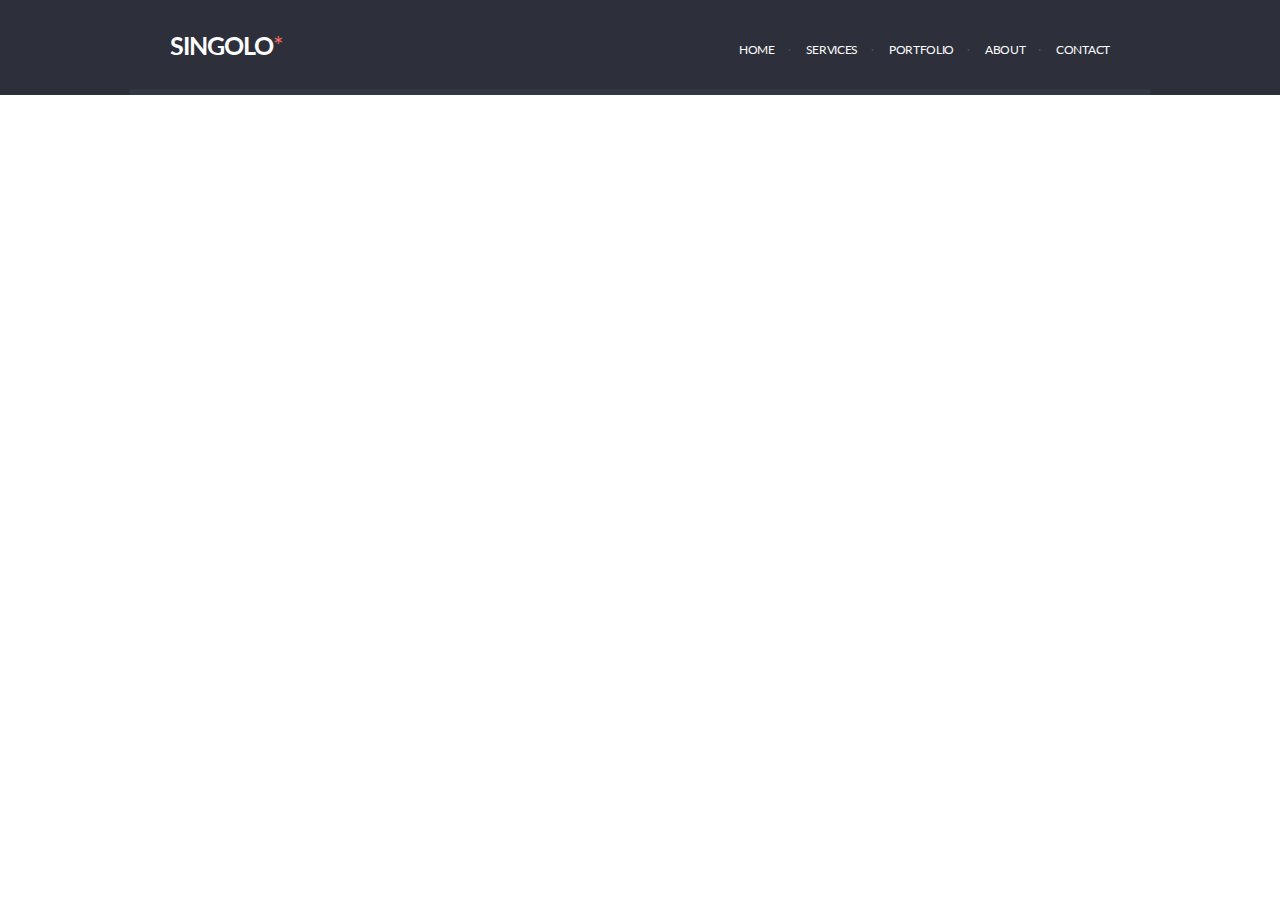
==== singolo1.html @ 24afcf8a "feat: add header" ====
<!DOCTYPE html>
<html lang="en">
<head>
  <meta charset="utf-8">
  <title>Singolo</title>
  <link rel="stylesheet" href="singolo1.css">
  <link href="https://fonts.googleapis.com/css?family=Lato&display=swap" rel="stylesheet">
</head>
<body>
  <header>
    <div class="header-inner">
      <div class="logo">SINGOLO<span>*</span></div>
      <nav>
        <ul>
          <li>HOME</li>
          <li>SERVICES</li>
          <li>PORTFOLIO</li>
          <li>ABOUT</li>
          <li>CONTACT</li>
        </ul>
      </nav>
    </div>
  </header>
</body>
</html>
---- singolo1.css ----
body {
  font-family: 'Lato', sans-serif;
  width: 100%;
  margin: 0;
  padding: 0;
}

header {
  background-color: #2d303a;
}
.header-inner {
  width: 1020px;
  height: 95px;
  padding: 0 40px;
  margin: auto;
  border-bottom: 6px solid #323746;
  display: flex;
  color: #ffffff;
  align-items: center;
  justify-content: space-between;
  box-sizing: border-box;
}

.logo {
  font-size: 25px;
  font-weight: 700;
  letter-spacing: -1px;
}

.logo span {
  font-weight: normal;
  color: #f06c64;
}

nav {
  font-size: 12px;
}

ul {
  display: flex;
  padding-top: 10px;
  list-style: none;
}

nav li {
  margin-left: 13px;
  letter-spacing: -0.3px;
  cursor: pointer;
  transition: linear 0.2s;
}

nav li:hover {
  color: #f06c64;
}

nav li:before {
  content: "\00B7 ";
  color: #494e62;
  margin-right: 15px;
}

nav li:first-child:before {
  display: none;
}
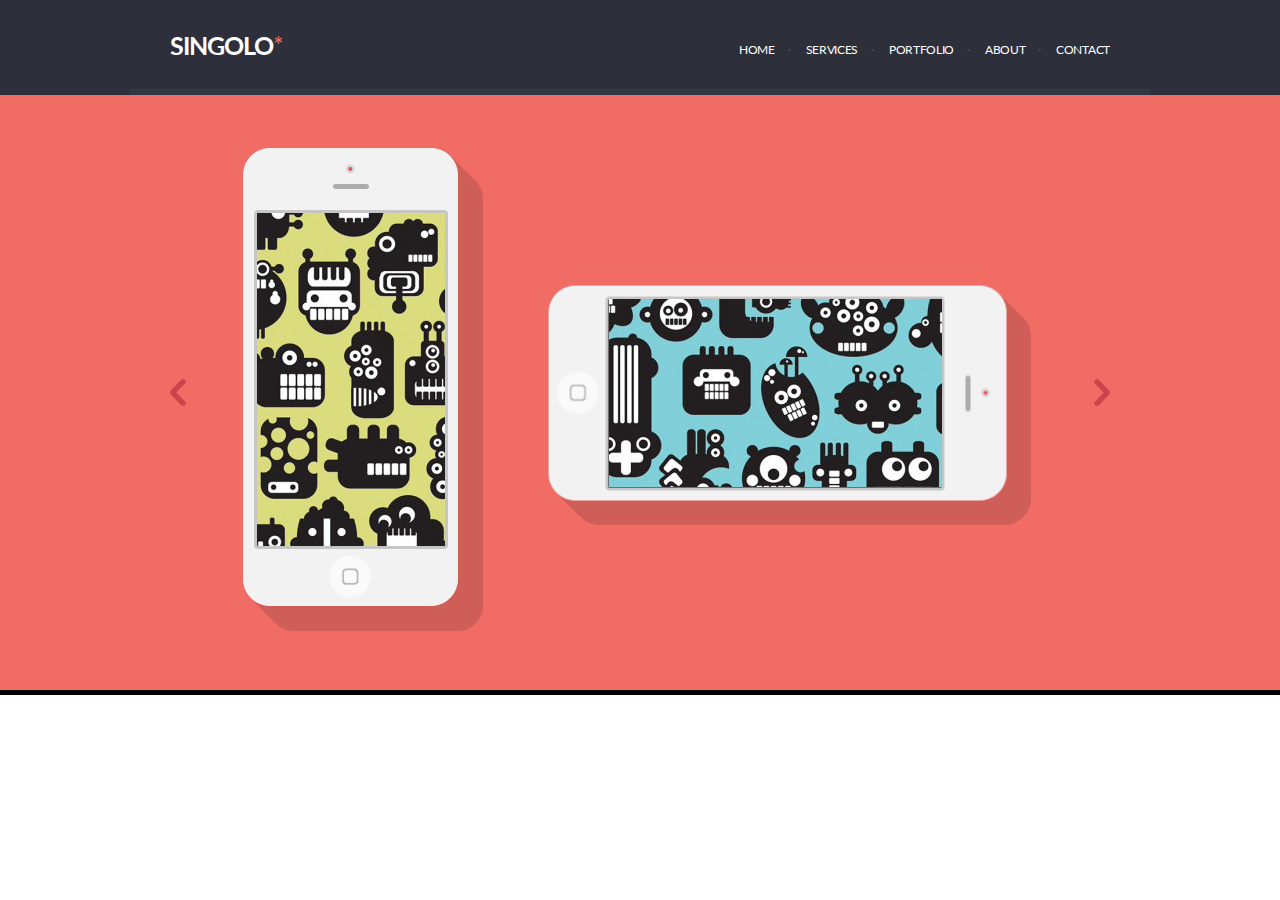
==== commit 7fbf0fd7: "feat: add slider" ====
--- a/singolo1.html
+++ b/singolo1.html
@@ -9,7 +9,9 @@
 <body>
   <header>
     <div class="header-inner">
-      <div class="logo">SINGOLO<span>*</span></div>
+      <div class="logo">
+        <h1>SINGOLO<span>*</span></h1>
+      </div>
       <nav>
         <ul>
           <li>HOME</li>
@@ -21,5 +23,25 @@
       </nav>
     </div>
   </header>
+  <section class="slider">
+    <div class="slider-inner">
+      <div class="arrow-left">
+        <img src="assets/arrow.svg">
+      </div>
+      <div class="vertical-phone">
+        <div class="phone-content"></div>
+        <img class="iphone" src="assets/iphone.svg">
+        <img class="shadow" src="assets/shadow.svg">
+      </div>
+      <div class="horizontal-phone">
+        <div class="phone-content"></div>
+        <img class="iphone" src="assets/iphone.svg">
+        <img class="shadow" src="assets/shadow.svg">
+      </div>
+      <div class="arrow-right">
+        <img src="assets/arrow.svg">
+      </div>
+    </div>
+  </section>
 </body>
 </html>
--- a/singolo1.css
+++ b/singolo1.css
@@ -21,7 +21,7 @@
   box-sizing: border-box;
 }
 
-.logo {
+.logo h1{
   font-size: 25px;
   font-weight: 700;
   letter-spacing: -1px;
@@ -62,3 +62,74 @@
 nav li:first-child:before {
   display: none;
 }
+
+.slider {
+  width: 100%;
+  background-color: #f06c64;
+  height: 595px;
+  border-bottom: 5px solid;
+}
+
+.slider-inner {
+  width: 1020px;
+  margin: auto;
+  display: flex;
+  justify-content: space-between;
+  align-items: center;
+  height: 100%;
+  padding: 0 40px;
+  box-sizing: border-box;
+}
+
+.vertical-phone {
+  margin-left: -153px;
+  margin-top: -30px;
+}
+.horizontal-phone {
+
+}
+.vertical-phone .phone-content {
+  position: absolute;
+  height: 333px;
+  width: 188px;
+  background: url("assets/content-vertical.svg");
+  margin-top: 66px;
+  margin-left: 16px;
+  z-index: 2;
+}
+.horizontal-phone .phone-content {
+  position: absolute;
+  height: 188px;
+  width: 333px;
+  background: url("assets/content-horizontal.svg");
+  margin-top: 137px;
+  margin-left: -59px;
+  z-index: 2;
+}
+.vertical-phone .iphone {
+  position: relative;
+  z-index: 1;
+}
+.horizontal-phone .iphone {
+  position: relative;
+  z-index: 1;
+  transform: rotate(90deg);
+}
+.vertical-phone .shadow {
+  transform: scale(1, -1) rotate(90deg);
+  z-index: 0;
+  position: absolute;
+  margin-top: -338px;
+  margin-left: -119px;
+}
+.horizontal-phone .shadow {
+  position: absolute;
+  margin-top: -338px;
+  margin-left: -120px;
+}
+.slider-inner img {
+  display: block;
+}
+.arrow-right img{
+  transform: rotate(180deg);
+}
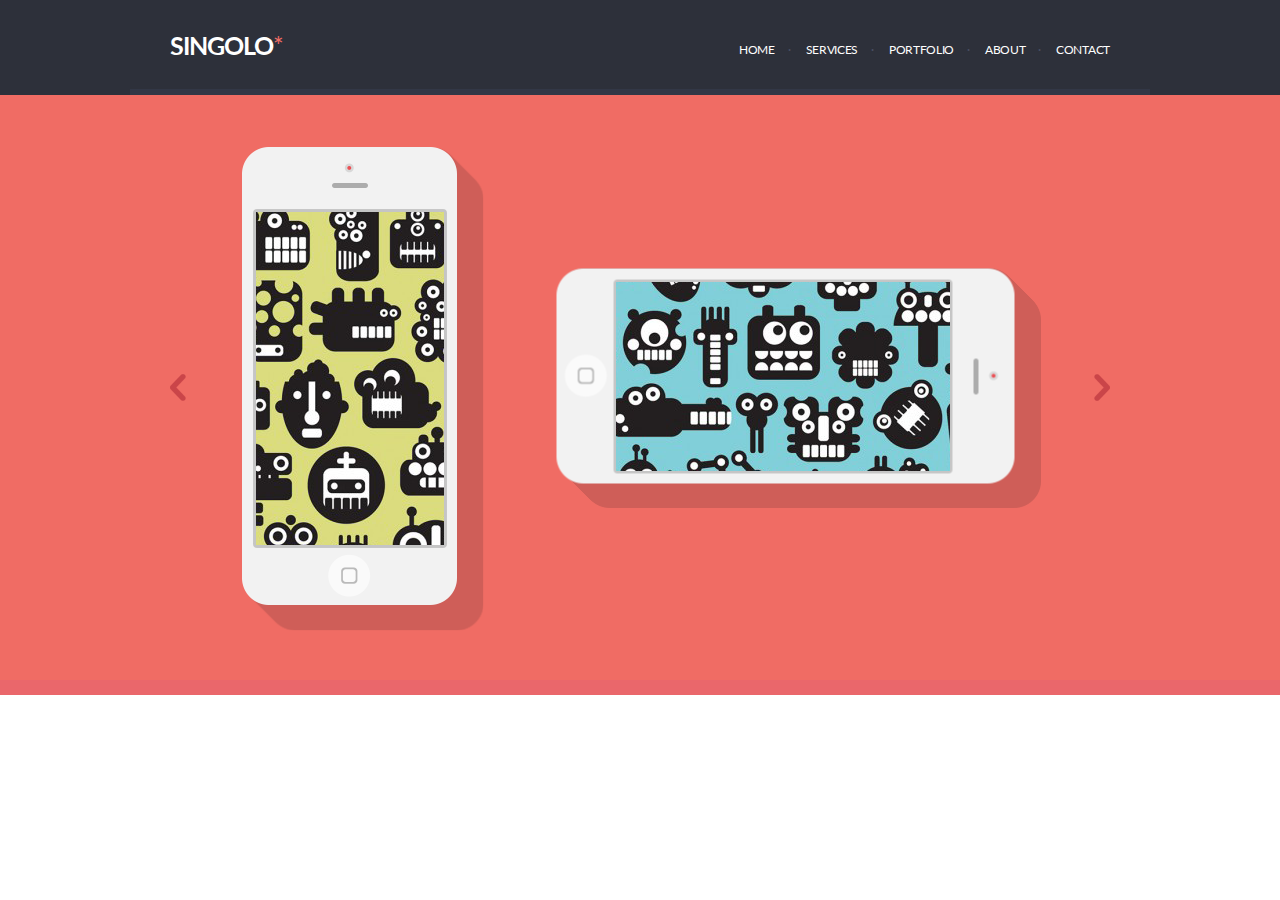
==== commit a103fa36: "feat: add main block and services block" ====
--- a/singolo1.html
+++ b/singolo1.html
@@ -23,25 +23,31 @@
       </nav>
     </div>
   </header>
-  <section class="slider">
-    <div class="slider-inner">
-      <div class="arrow-left">
-        <img src="assets/arrow.svg">
+  <main>
+    <section class="slider">
+      <div class="slider-inner">
+        <div class="arrow-left">
+          <img src="assets/arrow.svg">
+        </div>
+        <div class="vertical-phone">
+          <div class="phone-content"></div>
+          <img class="iphone" src="assets/iphone.svg">
+          <img class="shadow" src="assets/shadow.svg">
+        </div>
+        <div class="horizontal-phone">
+          <div class="phone-content"></div>
+          <img class="iphone" src="assets/iphone.svg">
+          <img class="shadow" src="assets/shadow.svg">
+        </div>
+        <div class="arrow-right">
+          <img src="assets/arrow.svg">
+        </div>
       </div>
-      <div class="vertical-phone">
-        <div class="phone-content"></div>
-        <img class="iphone" src="assets/iphone.svg">
-        <img class="shadow" src="assets/shadow.svg">
+    </section>
+    <section class="services">
+      <div class="services-inner">
       </div>
-      <div class="horizontal-phone">
-        <div class="phone-content"></div>
-        <img class="iphone" src="assets/iphone.svg">
-        <img class="shadow" src="assets/shadow.svg">
-      </div>
-      <div class="arrow-right">
-        <img src="assets/arrow.svg">
-      </div>
-    </div>
-  </section>
+    </section>
+  </main>
 </body>
 </html>
--- a/singolo1.css
+++ b/singolo1.css
@@ -66,8 +66,8 @@
 .slider {
   width: 100%;
   background-color: #f06c64;
-  height: 595px;
-  border-bottom: 5px solid;
+  height: 585px;
+  border-bottom: 15px solid #ea676b;
 }
 
 .slider-inner {
@@ -82,28 +82,33 @@
 }
 
 .vertical-phone {
-  margin-left: -153px;
-  margin-top: -30px;
+  position: relative;
+  left: -103px;
+  top: -11px;
 }
 .horizontal-phone {
-
+  position: relative;
+  left: -43px;
+  top: -12px;
 }
 .vertical-phone .phone-content {
   position: absolute;
   height: 333px;
   width: 188px;
   background: url("assets/content-vertical.svg");
+  background-position: 566px -136px;
   margin-top: 66px;
   margin-left: 16px;
   z-index: 2;
 }
 .horizontal-phone .phone-content {
   position: absolute;
-  height: 188px;
-  width: 333px;
+  height: 189px;
+  width: 334px;
   background: url("assets/content-horizontal.svg");
+  background-position: 454px 461px;
   margin-top: 137px;
-  margin-left: -59px;
+  margin-left: -60px;
   z-index: 2;
 }
 .vertical-phone .iphone {
@@ -120,12 +125,12 @@
   z-index: 0;
   position: absolute;
   margin-top: -338px;
-  margin-left: -119px;
+  margin-left: -118px;
 }
 .horizontal-phone .shadow {
   position: absolute;
   margin-top: -338px;
-  margin-left: -120px;
+  margin-left: -118px;
 }
 .slider-inner img {
   display: block;
@@ -133,3 +138,10 @@
 .arrow-right img{
   transform: rotate(180deg);
 }
+.arrow-right, .arrow-left {
+  cursor: pointer;
+  opacity: 1;
+}
+.arrow-right:hover, .arrow-left:hover{
+  opacity: 0.5;
+}
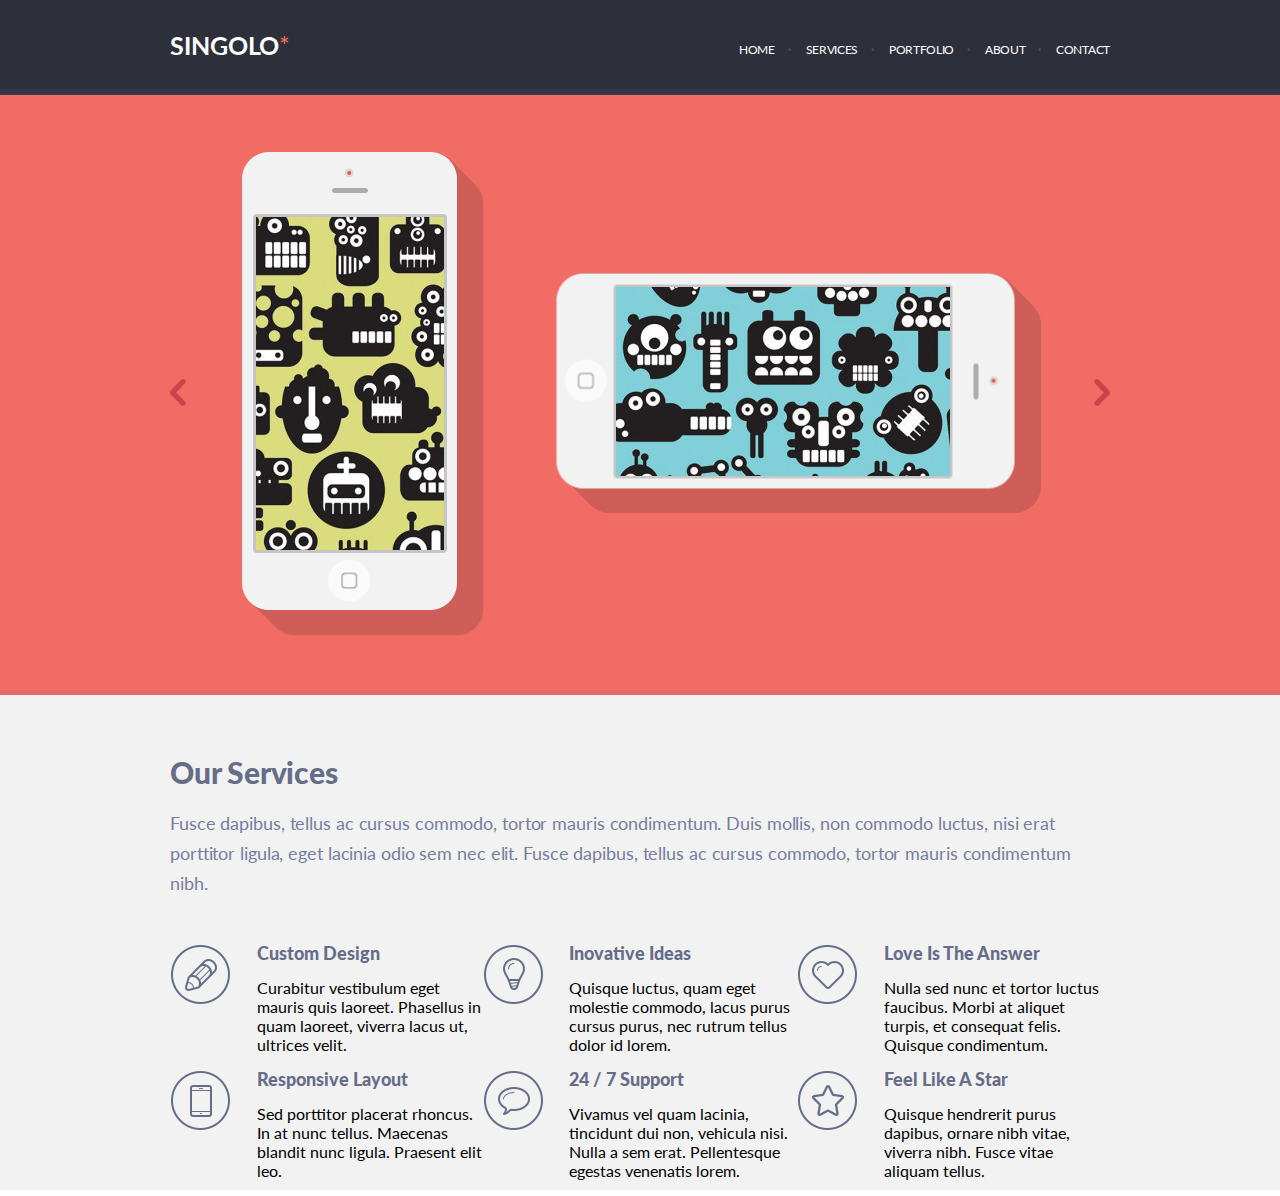
==== commit 5d726f77: "feat: add some parts of services" ====
--- a/singolo1.html
+++ b/singolo1.html
@@ -4,7 +4,9 @@
   <meta charset="utf-8">
   <title>Singolo</title>
   <link rel="stylesheet" href="singolo1.css">
-  <link href="https://fonts.googleapis.com/css?family=Lato&display=swap" rel="stylesheet">
+  <style>
+    @import url('https://fonts.googleapis.com/css?family=Lato:300,400,700,900&display=swap&subset=latin-ext');
+  </style>
 </head>
 <body>
   <header>
@@ -46,6 +48,52 @@
     </section>
     <section class="services">
       <div class="services-inner">
+        <h2>Our Services</h2>
+        <p>Fusce dapibus, tellus ac cursus commodo, tortor mauris condimentum. Duis mollis, non commodo luctus, nisi erat porttitor ligula, eget lacinia odio sem nec elit. Fusce dapibus, tellus ac cursus commodo, tortor mauris condimentum nibh.</p>
+        <div class="services-grid">
+          <div class="pen">
+            <div><img src="/assets/pen.svg"></div>
+            <div class="services-text">
+              <h3>Custom Design</h3>
+              <p>Curabitur vestibulum eget mauris quis laoreet. Phasellus in quam laoreet, viverra lacus ut, ultrices velit.</p>
+            </div>
+          </div>
+          <div class="bulb">
+            <div><img src="/assets/bulb.svg"></div>
+            <div class="services-text">
+              <h3>Inovative Ideas</h3>
+              <p>Quisque luctus, quam eget molestie commodo, lacus purus cursus purus, nec rutrum tellus dolor id lorem.</p>
+            </div>
+          </div>
+          <div class="heart">
+            <div><img src="/assets/heart.svg"></div>
+            <div class="services-text">
+              <h3>Love Is The Answer</h3>
+              <p>Nulla sed nunc et tortor luctus faucibus. Morbi at aliquet turpis, et consequat felis. Quisque condimentum.</p>
+            </div>
+          </div>
+          <div class="phone">
+            <div><img src="/assets/phone.svg"></div>
+            <div class="services-text">
+              <h3>Responsive Layout</h3>
+              <p>Sed porttitor placerat rhoncus. In at nunc tellus. Maecenas blandit nunc ligula. Praesent elit leo.</p>
+            </div>
+          </div>
+          <div class="bubble">
+            <div><img src="/assets/bubble.svg"></div>
+            <div class="services-text">
+              <h3>24 / 7 Support</h3>
+              <p>Vivamus vel quam lacinia, tincidunt dui non, vehicula nisi. Nulla a sem erat. Pellentesque egestas venenatis lorem.</p>
+            </div>
+          </div>
+          <div class="star">
+            <div><img src="/assets/star.svg"></div>
+            <div class="services-text">
+              <h3>Feel Like A Star</h3>
+              <p>Quisque hendrerit purus dapibus, ornare nibh vitae, viverra nibh. Fusce vitae aliquam tellus.</p>
+            </div>
+          </div>
+        </div>
       </div>
     </section>
   </main>
--- a/singolo1.css
+++ b/singolo1.css
@@ -4,72 +4,71 @@
   margin: 0;
   padding: 0;
 }
-
+h2, h3 {
+  margin: 0;
+}
+h2 {
+  font-size: 30px;
+  color: #666d89;
+  font-weight: 900;
+  letter-spacing: -0.2px;
+}
 header {
   background-color: #2d303a;
+  border-bottom: 6px solid #323746;
 }
 .header-inner {
   width: 1020px;
-  height: 95px;
+  height: 89px;
   padding: 0 40px;
   margin: auto;
-  border-bottom: 6px solid #323746;
   display: flex;
   color: #ffffff;
   align-items: center;
   justify-content: space-between;
   box-sizing: border-box;
 }
-
 .logo h1{
   font-size: 25px;
   font-weight: 700;
-  letter-spacing: -1px;
+  letter-spacing: -0.1px;
 }
-
 .logo span {
   font-weight: normal;
   color: #f06c64;
 }
-
 nav {
   font-size: 12px;
 }
-
 ul {
   display: flex;
   padding-top: 10px;
   list-style: none;
 }
-
 nav li {
   margin-left: 13px;
   letter-spacing: -0.3px;
   cursor: pointer;
   transition: linear 0.2s;
 }
-
 nav li:hover {
   color: #f06c64;
 }
-
 nav li:before {
   content: "\00B7 ";
   color: #494e62;
   margin-right: 15px;
+  font-weight: bold;
 }
-
 nav li:first-child:before {
   display: none;
 }
-
 .slider {
   width: 100%;
   background-color: #f06c64;
-  height: 585px;
-  border-bottom: 15px solid #ea676b;
+  height: 595px;
+  border-bottom: 5px solid #ea676b;
 }
-
 .slider-inner {
   width: 1020px;
   margin: auto;
@@ -80,7 +79,6 @@
   padding: 0 40px;
   box-sizing: border-box;
 }
-
 .vertical-phone {
   position: relative;
   left: -103px;
@@ -145,3 +143,41 @@
 .arrow-right:hover, .arrow-left:hover{
   opacity: 0.5;
 }
+.services {
+  width: 100%;
+  height: 495px;
+  background-color: #f2f2f2;
+  border-bottom: 6px solid #ffffff;
+}
+.services-inner {
+  width: 1020px;
+  margin: auto;
+  padding: 59px 40px 0 40px;
+  box-sizing: border-box;
+}
+.services-grid {
+  display:grid;
+  grid-template-columns: repeat(3, 1fr);
+  margin-top: 46px;
+}
+.services-grid > div {
+  display: flex;
+}
+.services-text {
+  margin-left: 25px;
+}
+.pen {
+  display: flex;
+}
+.services-inner > p {
+  font-size: 18px;
+  line-height: 30px;
+  color: #767e9e;
+  letter-spacing: -0.1px;
+}
+.services-text h3 {
+  font-size: 18px;
+  line-height: 18px;
+  color: #666d89;
+  font-weight: 900;
+}
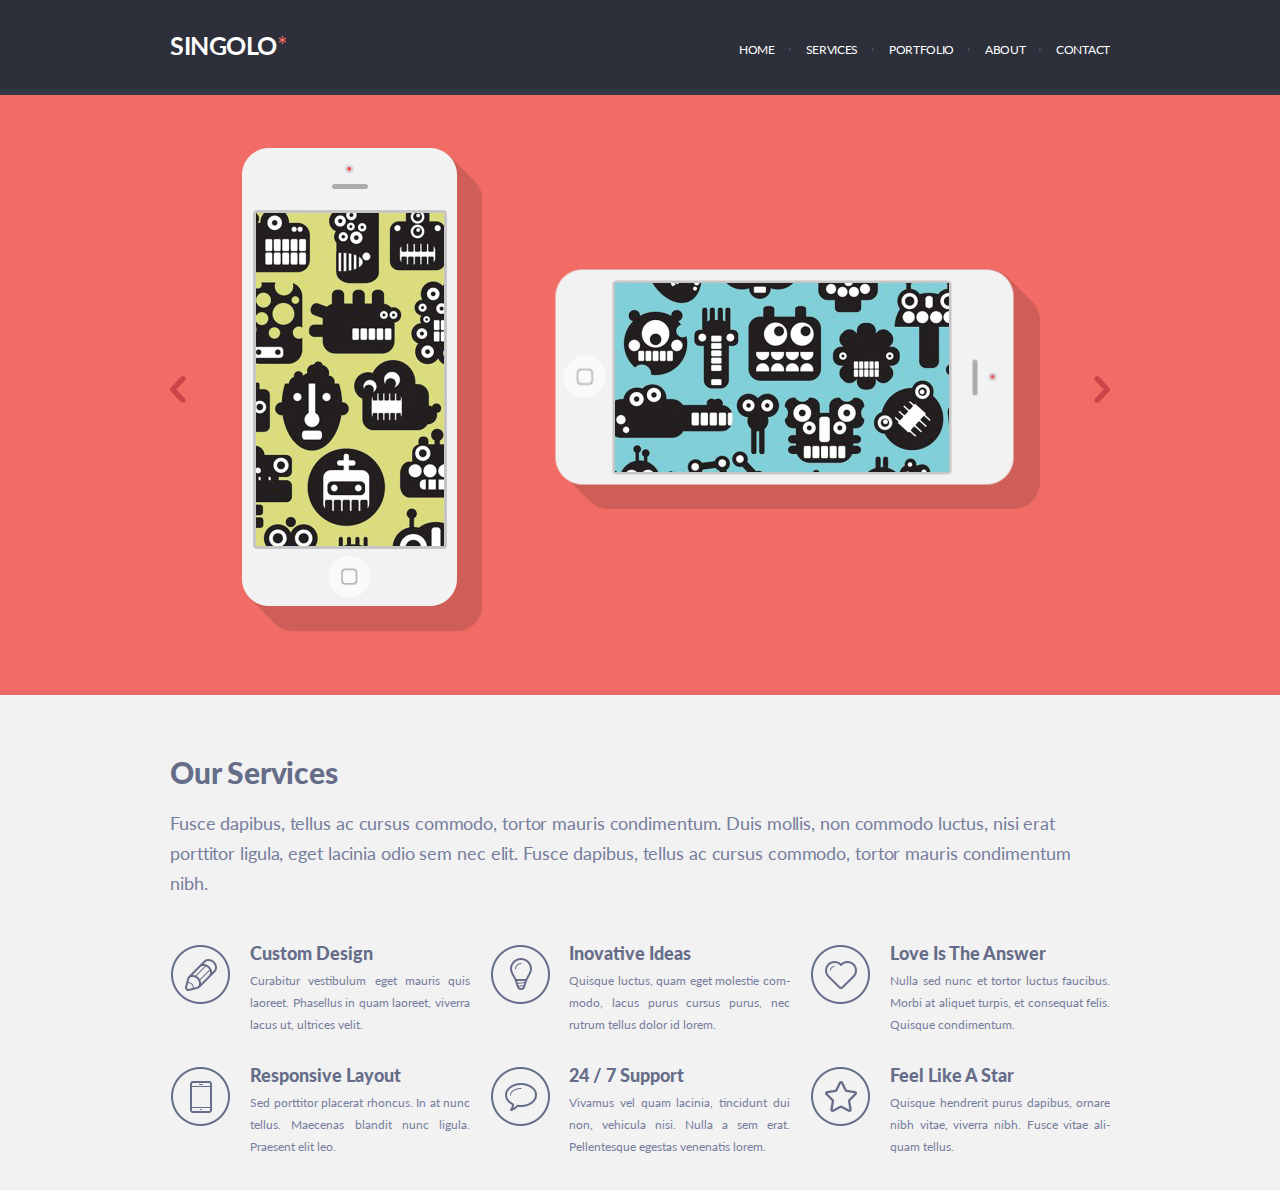
==== commit 432299be: "feat: complete singolo1" ====
--- a/singolo1.html
+++ b/singolo1.html
@@ -50,43 +50,43 @@
       <div class="services-inner">
         <h2>Our Services</h2>
         <p>Fusce dapibus, tellus ac cursus commodo, tortor mauris condimentum. Duis mollis, non commodo luctus, nisi erat porttitor ligula, eget lacinia odio sem nec elit. Fusce dapibus, tellus ac cursus commodo, tortor mauris condimentum nibh.</p>
-        <div class="services-grid">
-          <div class="pen">
+        <div class="services-wrapper">
+          <div class="services-item pen">
             <div><img src="/assets/pen.svg"></div>
             <div class="services-text">
               <h3>Custom Design</h3>
               <p>Curabitur vestibulum eget mauris quis laoreet. Phasellus in quam laoreet, viverra lacus ut, ultrices velit.</p>
             </div>
           </div>
-          <div class="bulb">
+          <div class="services-item bulb">
             <div><img src="/assets/bulb.svg"></div>
             <div class="services-text">
               <h3>Inovative Ideas</h3>
               <p>Quisque luctus, quam eget molestie commodo, lacus purus cursus purus, nec rutrum tellus dolor id lorem.</p>
             </div>
           </div>
-          <div class="heart">
+          <div class="services-item  heart">
             <div><img src="/assets/heart.svg"></div>
             <div class="services-text">
               <h3>Love Is The Answer</h3>
               <p>Nulla sed nunc et tortor luctus faucibus. Morbi at aliquet turpis, et consequat felis. Quisque condimentum.</p>
             </div>
           </div>
-          <div class="phone">
+          <div class="services-item phone">
             <div><img src="/assets/phone.svg"></div>
             <div class="services-text">
               <h3>Responsive Layout</h3>
               <p>Sed porttitor placerat rhoncus. In at nunc tellus. Maecenas blandit nunc ligula. Praesent elit leo.</p>
             </div>
           </div>
-          <div class="bubble">
+          <div class="services-item bubble">
             <div><img src="/assets/bubble.svg"></div>
             <div class="services-text">
               <h3>24 / 7 Support</h3>
               <p>Vivamus vel quam lacinia, tincidunt dui non, vehicula nisi. Nulla a sem erat. Pellentesque egestas venenatis lorem.</p>
             </div>
           </div>
-          <div class="star">
+          <div class="services-item star">
             <div><img src="/assets/star.svg"></div>
             <div class="services-text">
               <h3>Feel Like A Star</h3>
--- a/singolo1.css
+++ b/singolo1.css
@@ -31,7 +31,7 @@
 .logo h1{
   font-size: 25px;
   font-weight: 700;
-  letter-spacing: -0.1px;
+  letter-spacing: -0.5px;
 }
 .logo span {
   font-weight: normal;
@@ -82,19 +82,19 @@
 .vertical-phone {
   position: relative;
   left: -103px;
-  top: -11px;
+  top: -15px;
 }
 .horizontal-phone {
   position: relative;
-  left: -43px;
-  top: -12px;
+  left: -44px;
+  top: -16px;
 }
 .vertical-phone .phone-content {
   position: absolute;
   height: 333px;
   width: 188px;
   background: url("assets/content-vertical.svg");
-  background-position: 566px -136px;
+  background-position: 566px -135px;
   margin-top: 66px;
   margin-left: 16px;
   z-index: 2;
@@ -104,7 +104,7 @@
   height: 189px;
   width: 334px;
   background: url("assets/content-horizontal.svg");
-  background-position: 454px 461px;
+  background-position: 456px 461px;
   margin-top: 137px;
   margin-left: -60px;
   z-index: 2;
@@ -123,7 +123,7 @@
   z-index: 0;
   position: absolute;
   margin-top: -338px;
-  margin-left: -118px;
+  margin-left: -119px;
 }
 .horizontal-phone .shadow {
   position: absolute;
@@ -139,6 +139,7 @@
 .arrow-right, .arrow-left {
   cursor: pointer;
   opacity: 1;
+  margin-top: -6px; /*pixel perfect only*/
 }
 .arrow-right:hover, .arrow-left:hover{
   opacity: 0.5;
@@ -155,19 +156,29 @@
   padding: 59px 40px 0 40px;
   box-sizing: border-box;
 }
-.services-grid {
-  display:grid;
-  grid-template-columns: repeat(3, 1fr);
+.services-wrapper {
+  display: flex;
   margin-top: 46px;
+  flex-wrap: wrap;
+  justify-content: space-between;
 }
-.services-grid > div {
+.services-item {
   display: flex;
+  width: 300px;
+  margin-bottom: 22px;
+  overflow: hidden;
 }
 .services-text {
-  margin-left: 25px;
+  margin-left: 18px;
 }
-.pen {
-  display: flex;
+.services-text p{
+  hyphens: auto;
+  text-align: justify;
+  font-size: 12px;
+  line-height: 22px;
+  color: #767e9e;
+  font-weight: 400;
+  margin: 8px 0;
 }
 .services-inner > p {
   font-size: 18px;
